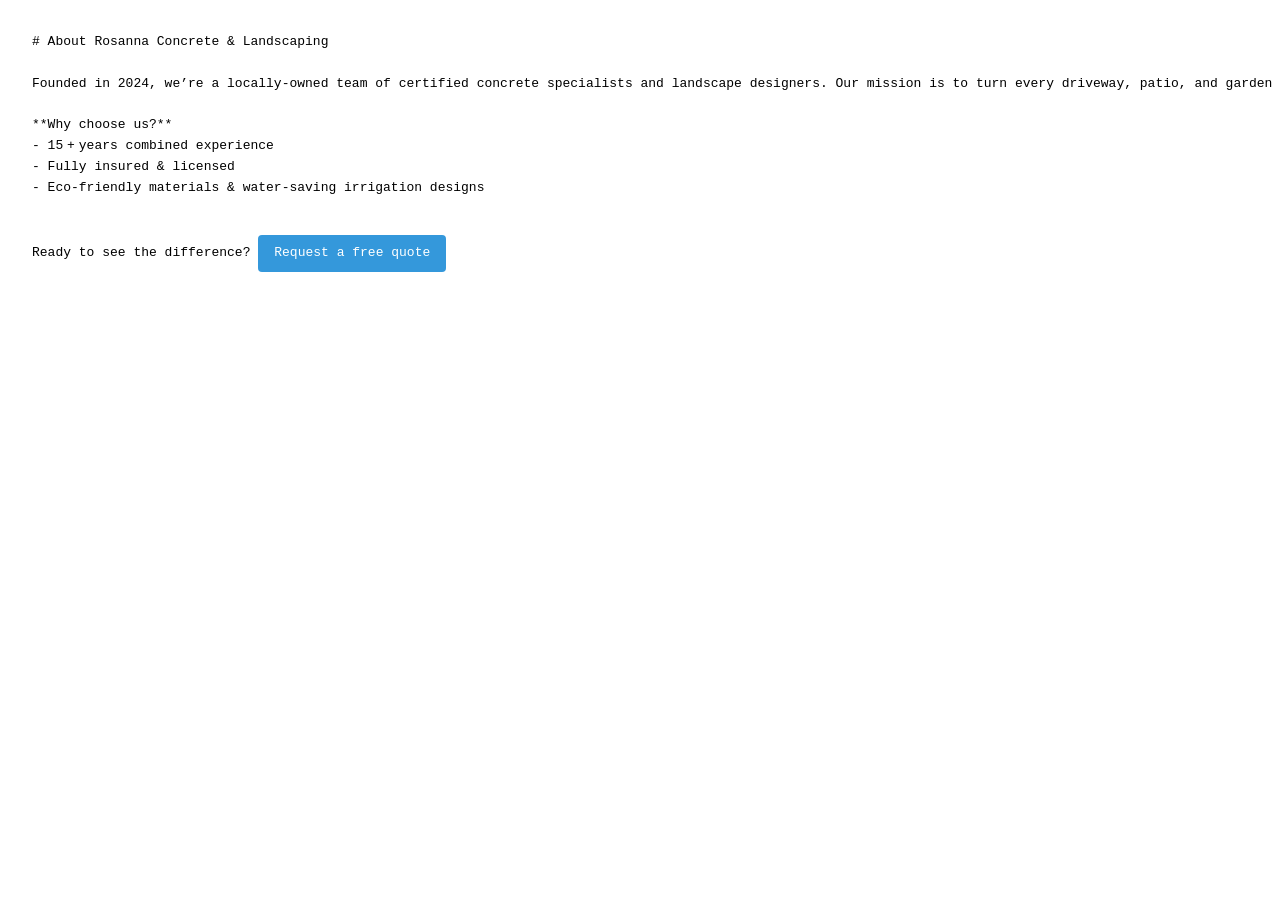
==== about.html @ f225420a "Initial static site scaffold for Rosanna Concrete & Landscaping" ====
<!DOCTYPE html>
<html lang="en">
<head>
<meta charset="UTF-8">
<title>About – Rosanna Concrete & Landscaping</title>
<link rel="stylesheet" href="style.css">
</head>
<body>
<pre>
# About Rosanna Concrete & Landscaping

Founded in 2024, we’re a locally‑owned team of certified concrete specialists and landscape designers. Our mission is to turn every driveway, patio, and garden in Rosanna into a durable, beautiful space.

**Why choose us?**
- 15 + years combined experience
- Fully insured & licensed
- Eco‑friendly materials & water‑saving irrigation designs

Ready to see the difference? <a href="/quote.html" class="btn">Request a free quote</a>
</pre>
</body>
</html>
---- style.css ----
body {font-family: Arial, sans-serif; margin: 2rem; line-height: 1.6;}
h1, h2, h3 {color: #2c3e50;}
a.btn {display: inline-block; padding: 0.5rem 1rem; background:#3498db; color:#fff; text-decoration:none; border-radius:4px; margin-top:1rem;}
form label {display:block; margin-top:0.5rem;}
form input, form textarea {width:100%; padding:0.4rem; margin-top:0.2rem;}
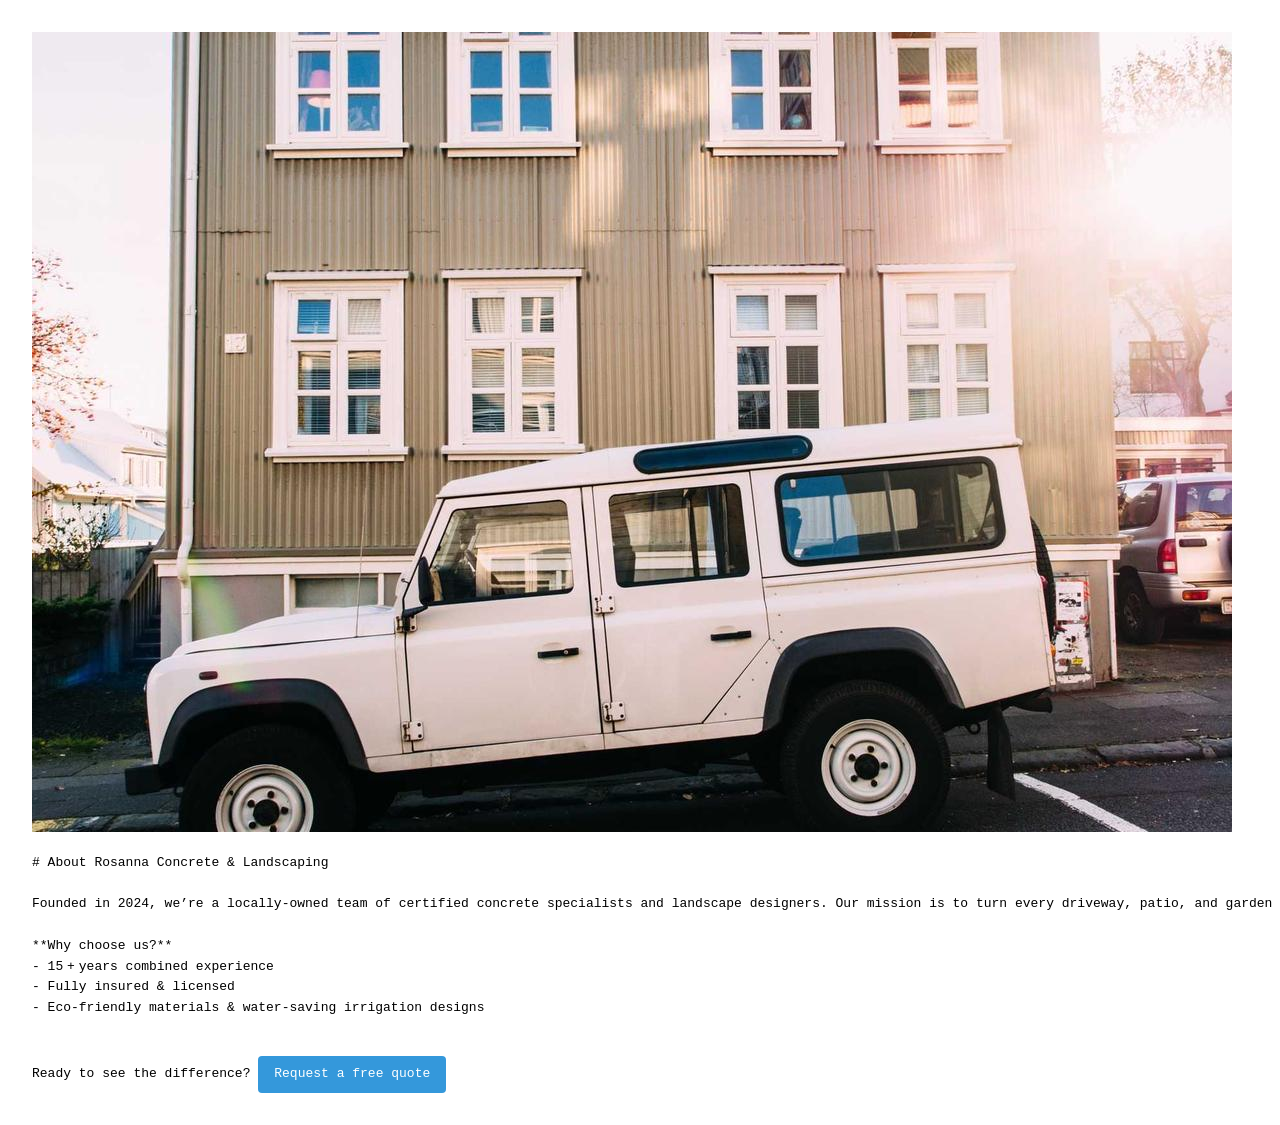
==== commit 8d0d525b: "Replace SVG placeholders with royalty‑free JPG images" ====
--- a/about.html
+++ b/about.html
@@ -3,9 +3,42 @@
 <head>
 <meta charset="UTF-8">
 <title>About – Rosanna Concrete & Landscaping</title>
+<meta name="description" content="Learn about Rosanna Concrete & Landscaping – a locally‑owned team delivering high‑quality concrete and landscaping solutions in Rosanna, VIC.">
+<meta name="keywords" content="concrete, landscaping, Rosanna, Victoria, about us, local business">
+<link rel="canonical" href="https://rosanna-concrete-site.vercel.app/about.html">
+<meta property="og:title" content="About – Rosanna Concrete & Landscaping">
+<meta property="og:description" content="Learn about Rosanna Concrete & Landscaping – a locally‑owned team delivering high‑quality concrete and landscaping solutions in Rosanna, VIC.">
+<meta property="og:type" content="website">
+<meta property="og:url" content="https://rosanna-concrete-site.vercel.app/about.html">
+<meta property="og:image" content="https://rosanna-concrete-site.vercel.app/media/about.jpg">
+<meta name="twitter:card" content="summary_large_image">
+<meta name="twitter:title" content="About – Rosanna Concrete & Landscaping">
+<meta name="twitter:description" content="Learn about Rosanna Concrete & Landscaping – a locally‑owned team delivering high‑quality concrete and landscaping solutions in Rosanna, VIC.">
+<meta name="twitter:image" content="https://rosanna-concrete-site.vercel.app/media/about.jpg">
 <link rel="stylesheet" href="style.css">
+<script type="application/ld+json">
+{
+  "@context": "https://schema.org",
+  "@type": "LocalBusiness",
+  "name": "Rosanna Concrete & Landscaping",
+  "url": "https://rosanna-concrete-site.vercel.app",
+  "address": {
+    "@type": "PostalAddress",
+    "streetAddress": "123 Main St",
+    "addressLocality": "Rosanna",
+    "addressRegion": "VIC",
+    "postalCode": "3084",
+    "addressCountry": "AU"
+  },
+  "telephone": "+61 3 1234 5678",
+  "email": "info@rosannaconcrete.com.au",
+  "openingHours": "Mo-Fr 08:00-18:00",
+  "priceRange": "$$"
+}
+</script>
 </head>
 <body>
+<img src="media/about.jpg" alt="About Rosanna Concrete & Landscaping" class="hero">
 <pre>
 # About Rosanna Concrete & Landscaping
 
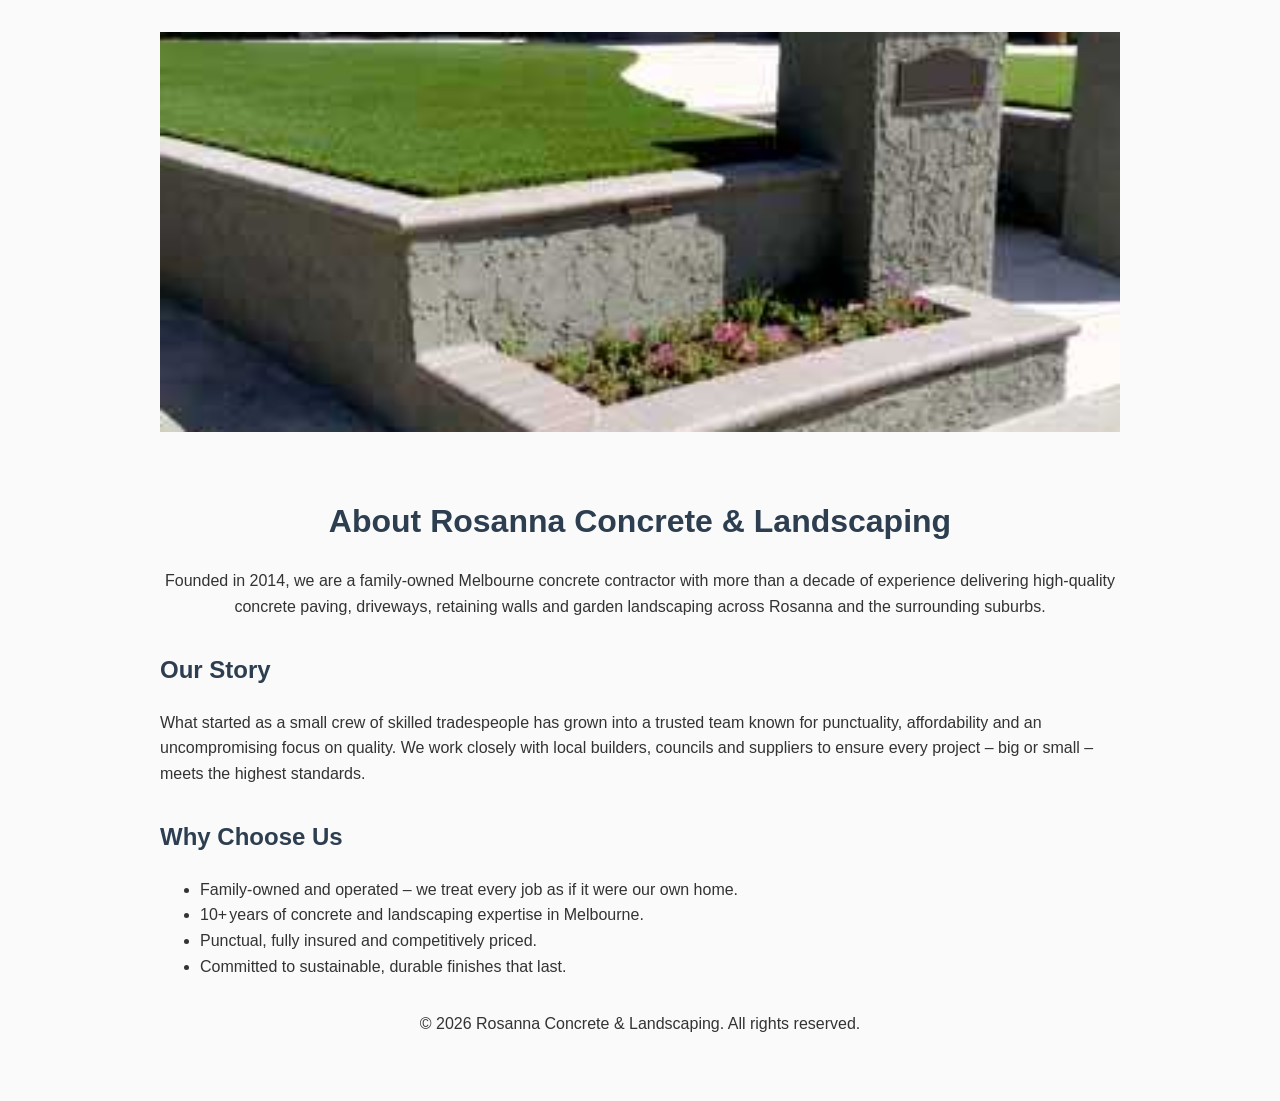
==== commit 1e9e0db1: "Duplicate ASL Concreting site structure and customize for Rosanna/Melbourne (SEO‑optimized)" ====
--- a/about.html
+++ b/about.html
@@ -2,18 +2,18 @@
 <html lang="en">
 <head>
 <meta charset="UTF-8">
-<title>About – Rosanna Concrete & Landscaping</title>
-<meta name="description" content="Learn about Rosanna Concrete & Landscaping – a locally‑owned team delivering high‑quality concrete and landscaping solutions in Rosanna, VIC.">
-<meta name="keywords" content="concrete, landscaping, Rosanna, Victoria, about us, local business">
+<title>About – Rosanna Concrete & Landscaping – Melbourne Concrete Contractors</title>
+<meta name="description" content="Rosanna Concrete & Landscaping is a family‑owned Melbourne concrete contractor with over 10 years experience delivering quality concrete paving, driveways, retaining walls and garden landscaping across Rosanna.">
+<meta name="keywords" content="Melbourne concrete, about Rosanna Concrete, family owned concrete contractors, Rosanna concrete experience">
 <link rel="canonical" href="https://rosanna-concrete-site.vercel.app/about.html">
 <meta property="og:title" content="About – Rosanna Concrete & Landscaping">
-<meta property="og:description" content="Learn about Rosanna Concrete & Landscaping – a locally‑owned team delivering high‑quality concrete and landscaping solutions in Rosanna, VIC.">
+<meta property="og:description" content="Learn about our 10‑year history, family values and commitment to quality concrete work across Rosanna and Melbourne.">
 <meta property="og:type" content="website">
 <meta property="og:url" content="https://rosanna-concrete-site.vercel.app/about.html">
 <meta property="og:image" content="https://rosanna-concrete-site.vercel.app/media/about.jpg">
 <meta name="twitter:card" content="summary_large_image">
 <meta name="twitter:title" content="About – Rosanna Concrete & Landscaping">
-<meta name="twitter:description" content="Learn about Rosanna Concrete & Landscaping – a locally‑owned team delivering high‑quality concrete and landscaping solutions in Rosanna, VIC.">
+<meta name="twitter:description" content="Family‑owned concrete contractors serving Rosanna and Melbourne for over a decade.">
 <meta name="twitter:image" content="https://rosanna-concrete-site.vercel.app/media/about.jpg">
 <link rel="stylesheet" href="style.css">
 <script type="application/ld+json">
@@ -33,23 +33,44 @@
   "telephone": "+61 3 1234 5678",
   "email": "info@rosannaconcrete.com.au",
   "openingHours": "Mo-Fr 08:00-18:00",
-  "priceRange": "$$"
+  "priceRange": "$$",
+  "areaServed": "Melbourne"
 }
 </script>
 </head>
 <body>
-<img src="media/about.jpg" alt="About Rosanna Concrete & Landscaping" class="hero">
-<pre>
-# About Rosanna Concrete & Landscaping
+<img src="media/about.jpg" alt="Blockwork retaining wall under construction – Rosanna" class="hero">
+<header>
+<h1>About Rosanna Concrete & Landscaping</h1>
+<p>Founded in 2014, we are a family‑owned Melbourne concrete contractor with more than a decade of experience delivering high‑quality concrete paving, driveways, retaining walls and garden landscaping across Rosanna and the surrounding suburbs.</p>
+</header>
 
-Founded in 2024, we’re a locally‑owned team of certified concrete specialists and landscape designers. Our mission is to turn every driveway, patio, and garden in Rosanna into a durable, beautiful space.
+<section id="our-story">
+<h2>Our Story</h2>
+<p>What started as a small crew of skilled tradespeople has grown into a trusted team known for punctuality, affordability and an uncompromising focus on quality. We work closely with local builders, councils and suppliers to ensure every project – big or small – meets the highest standards.</p>
+</section>
 
-**Why choose us?**
-- 15 + years combined experience
-- Fully insured & licensed
-- Eco‑friendly materials & water‑saving irrigation designs
+<section id="why-choose-us">
+<h2>Why Choose Us</h2>
+<ul>
+<li>Family‑owned and operated – we treat every job as if it were our own home.</li>
+<li>10+ years of concrete and landscaping expertise in Melbourne.</li>
+<li>Punctual, fully insured and competitively priced.</li>
+<li>Committed to sustainable, durable finishes that last.</li>
+</ul>
+</section>
 
-Ready to see the difference? <a href="/quote.html" class="btn">Request a free quote</a>
-</pre>
+<footer>
+<p>&copy; 2026 Rosanna Concrete & Landscaping. All rights reserved.</p>
+</footer>
+<script type="application/ld+json">
+{
+  "@type": "BreadcrumbList",
+  "itemListElement": [
+    {"@type": "ListItem", "position": 1, "name": "Home", "item": "https://rosanna-concrete-site.vercel.app/"},
+    {"@type": "ListItem", "position": 2, "name": "About", "item": "https://rosanna-concrete-site.vercel.app/about.html"}
+  ]
+}
+</script>
 </body>
-</html>+</html>
--- a/style.css
+++ b/style.css
@@ -1,5 +1,81 @@
-body {font-family: Arial, sans-serif; margin: 2rem; line-height: 1.6;}
-h1, h2, h3 {color: #2c3e50;}
-a.btn {display: inline-block; padding: 0.5rem 1rem; background:#3498db; color:#fff; text-decoration:none; border-radius:4px; margin-top:1rem;}
-form label {display:block; margin-top:0.5rem;}
-form input, form textarea {width:100%; padding:0.4rem; margin-top:0.2rem;}
+body {
+  font-family: "Helvetica Neue", Helvetica, Arial, sans-serif;
+  margin: 0 auto;
+  padding: 2rem;
+  max-width: 960px;
+  line-height: 1.6;
+  background: #fafafa;
+  color: #333;
+}
+
+header, footer {
+  text-align: center;
+  margin-bottom: 2rem;
+}
+
+h1, h2, h3 {
+  color: #2c3e50;
+  margin-top: 1.5rem;
+}
+
+a.btn {
+  display: inline-block;
+  padding: 0.6rem 1.2rem;
+  background: #3498db;
+  color: #fff;
+  text-decoration: none;
+  border-radius: 4px;
+  margin-top: 1rem;
+  transition: background 0.2s ease;
+}
+
+a.btn:hover {
+  background: #2980b9;
+}
+
+form label {
+  display: block;
+  margin-top: 0.8rem;
+}
+
+form input, form textarea {
+  width: 100%;
+  padding: 0.5rem;
+  margin-top: 0.3rem;
+  border: 1px solid #ccc;
+  border-radius: 3px;
+  font-size: 1rem;
+}
+
+form button {
+  margin-top: 1rem;
+  background: #27ae60;
+  color: #fff;
+  border: none;
+  padding: 0.6rem 1.2rem;
+  border-radius: 4px;
+  cursor: pointer;
+}
+
+form button:hover {
+  background: #1e8449;
+}
+
+.hero {
+  width: 100%;
+  max-height: 400px;
+  object-fit: cover;
+  margin-bottom: 2rem;
+}
+
+section {
+  margin-bottom: 2rem;
+}
+
+blockquote {
+  border-left: 4px solid #3498db;
+  padding-left: 1rem;
+  margin: 1rem 0;
+  font-style: italic;
+}
+
